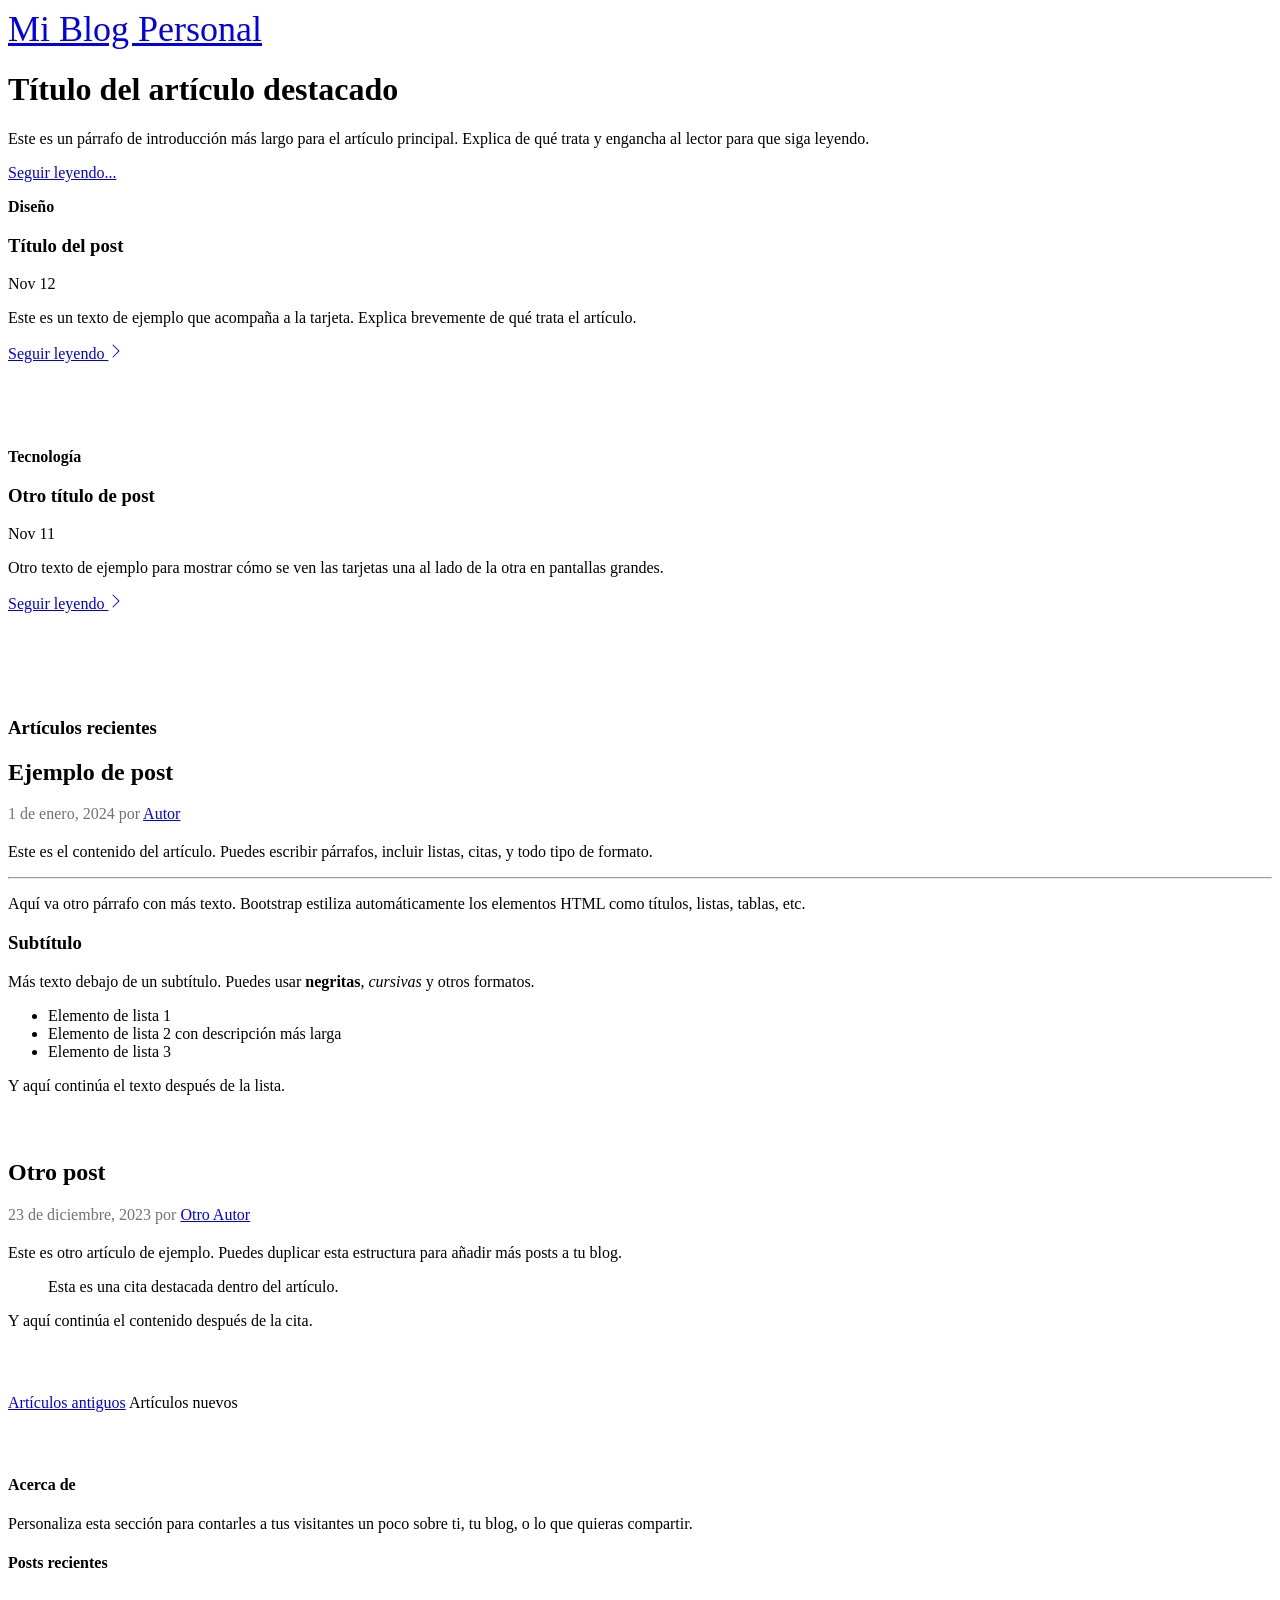
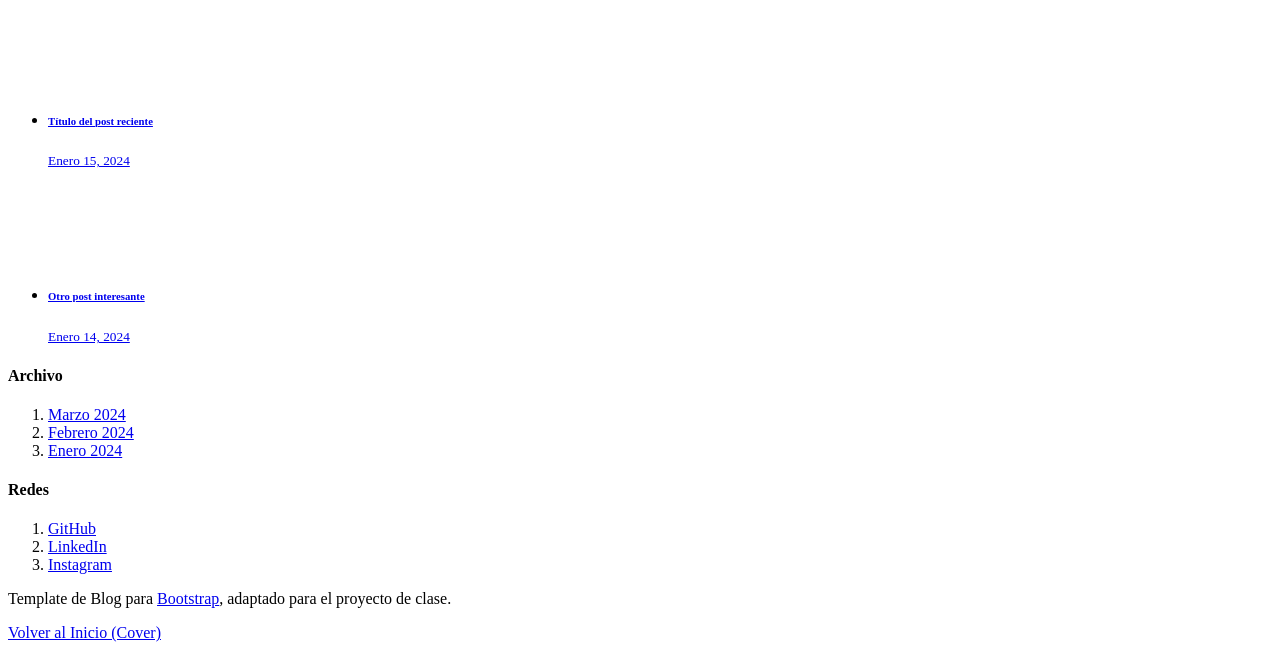
==== blog_test.html @ f382f8a2 "Add files via upload" ====
<!DOCTYPE html>
<html lang="en">
<head>
    <meta charset="UTF-8">
    <meta name="viewport" content="width=device-width, initial-scale=1.0">
    <title>Mi Blog · Bootstrap</title>
    
    <!-- CSS de Bootstrap (CDN) - CORREGIR: Reemplazar # con la URL del CDN -->
    <link href="#" rel="#" >
    
    <style>
        /* Estilos específicos del template Blog */
        .blog-header-logo {
            font-family: "Playfair Display", Georgia, "Times New Roman", serif;
            font-size: 2.25rem;
        }
        
        .blog-header-logo:hover {
            text-decoration: none;
        }
        
        h1, h2, h3, h4, h5, h6 {
            font-family: "Playfair Display", Georgia, "Times New Roman", serif;
        }
        
        .flex-auto {
            flex: 0 0 auto;
        }
        
        .h-250 { height: 250px; }
        @media (min-width: 768px) {
            .h-md-250 { height: 250px; }
        }
        
        /* Paginación */
        .blog-pagination {
            margin-bottom: 4rem;
        }
        
        /* Posts del blog */
        .blog-post {
            margin-bottom: 4rem;
        }
        
        .blog-post-meta {
            margin-bottom: 1.25rem;
            color: #727272;
        }
        
        /* Para imágenes de placeholder (opcional) */
        .bd-placeholder-img {
            font-size: 1.125rem;
            text-anchor: middle;
            -webkit-user-select: none;
            -moz-user-select: none;
            user-select: none;
        }
        
        @media (min-width: 768px) {
            .bd-placeholder-img-lg {
                font-size: 3.5rem;
            }
        }
    </style>
</head>
<body>
    
<div class="container">
    <!-- Header con navegación - VERSIÓN SIMPLIFICADA -->
    <header class="border-bottom lh-1 py-3">
        <div class="row justify-content-center">
            <div class="col-auto">
                <a class="blog-header-logo text-body-emphasis text-decoration-none" href="index.html">
                    Mi Blog Personal
                </a>
            </div>
        </div>
    </header>
</div>

<main class="container">
    <!-- Artículo destacado -->
    <div class="p-4 p-md-5 mb-4 rounded text-body-emphasis bg-body-secondary">
        <div class="col-lg-6 px-0">
            <h1 class="display-4 fst-italic">Título del artículo destacado</h1>
            <p class="lead my-3">
                Este es un párrafo de introducción más largo para el artículo principal. 
                Explica de qué trata y engancha al lector para que siga leyendo.
            </p>
            <p class="lead mb-0">
                <a href="#" class="text-body-emphasis fw-bold">Seguir leyendo...</a> <!-- CORREGIR: Reemplazar # con enlace real -->
            </p>
        </div>
    </div>

    <!-- Tarjetas de artículos secundarios -->
    <div class="row mb-2">
        <div class="col-md-6">
            <div class="row g-0 border rounded overflow-hidden flex-md-row mb-4 shadow-sm h-md-250 position-relative">
                <div class="col p-4 d-flex flex-column position-static">
                    <strong class="d-inline-block mb-2 text-primary-emphasis">Diseño</strong>
                    <h3 class="mb-0">Título del post</h3>
                    <div class="mb-1 text-body-secondary">Nov 12</div>
                    <p class="card-text mb-auto">
                        Este es un texto de ejemplo que acompaña a la tarjeta. 
                        Explica brevemente de qué trata el artículo.
                    </p>
                    <a href="#" class="icon-link gap-1 icon-link-hover stretched-link"> <!-- CORREGIR: Reemplazar # con enlace real -->
                        Seguir leyendo
                        <svg class="bi" width="16" height="16" fill="currentColor" viewBox="0 0 16 16">
                            <path fill-rule="evenodd" d="M4.646 1.646a.5.5 0 0 1 .708 0l6 6a.5.5 0 0 1 0 .708l-6 6a.5.5 0 0 1-.708-.708L10.293 8 4.646 2.354a.5.5 0 0 1 0-.708z"/>
                        </svg>
                    </a>
                </div>
                <div class="col-auto d-none d-lg-block">
                    <!-- 
                        === IMAGEN 1: Artículo Nuevo ===
                        Actualmente hay un div gris de placeholder. Reemplazar con una imagen real.
                        
                        
                        OPCIÓN CON BOOTSTRAP (responsiva):
                        <img src="https://picsum.photos/200/250?random=1" 
                             alt="Imagen representativa del artículo de diseño" 
                             class="img-fluid" 
                             style="height: 250px; object-fit: cover; width: 200px;">
                    -->
                    <div class="bg-secondary" style="width: 200px; height: 250px;"></div>
                </div>
            </div>
        </div>
        
        <div class="col-md-6">
            <div class="row g-0 border rounded overflow-hidden flex-md-row mb-4 shadow-sm h-md-250 position-relative">
                <div class="col p-4 d-flex flex-column position-static">
                    <strong class="d-inline-block mb-2 text-success-emphasis">Tecnología</strong>
                    <h3 class="mb-0">Otro título de post</h3>
                    <div class="mb-1 text-body-secondary">Nov 11</div>
                    <p class="mb-auto">
                        Otro texto de ejemplo para mostrar cómo se ven las tarjetas 
                        una al lado de la otra en pantallas grandes.
                    </p>
                    <a href="#" class="icon-link gap-1 icon-link-hover stretched-link"> <!-- CORREGIR: Reemplazar # con enlace real -->
                        Seguir leyendo
                        <svg class="bi" width="16" height="16" fill="currentColor" viewBox="0 0 16 16">
                            <path fill-rule="evenodd" d="M4.646 1.646a.5.5 0 0 1 .708 0l6 6a.5.5 0 0 1 0 .708l-6 6a.5.5 0 0 1-.708-.708L10.293 8 4.646 2.354a.5.5 0 0 1 0-.708z"/>
                        </svg>
                    </a>
                </div>
                <div class="col-auto d-none d-lg-block">
                    <!-- 
                        === IMAGEN 2: Artículo Nuevo ===
                        Misma situación: placeholder gris a reemplazar.
                        
                        RECOMENDACIÓN: Usar una imagen diferente para variar
                        <img src="https://picsum.photos/200/250?random=2" 
                             alt="Imagen representativa del artículo de tecnología" 
                             style="width: 200px; height: 250px; object-fit: cover;">
                        
                        El parámetro ?random=2 nos dará una imagen distinta a la anterior
                    -->
                    <div class="bg-secondary" style="width: 200px; height: 250px;"></div>
                </div>
            </div>
        </div>
    </div>

    <!-- Contenido principal del blog + sidebar -->
    <div class="row g-5">
        <!-- Columna principal (artículos) -->
        <div class="col-md-8">
            <h3 class="pb-4 mb-4 fst-italic border-bottom">
                Artículos recientes
            </h3>

            <!-- Artículo 1 -->
            <article class="blog-post">
                <h2 class="display-5 link-body-emphasis mb-1">Ejemplo de post</h2>
                <p class="blog-post-meta">1 de enero, 2024 por <a href="#">Autor</a></p> <!-- CORREGIR: Reemplazar # con enlace real -->
                
                <!-- 
                    === POSIBLE IMAGEN 3: Dentro del artículo ===
                    Podemos añadir una imagen para ilustrar el contenido del post
                    
                    EJEMPLO:
                    <img src="https://picsum.photos/800/400?random=3" 
                         alt="Imagen ilustrativa del artículo" 
                         class="img-fluid mb-3 rounded">
                    Esto añadiría una imagen responsiva con bordes redondeados
                -->
                
                <p>
                    Este es el contenido del artículo. Puedes escribir párrafos, 
                    incluir listas, citas, y todo tipo de formato.
                </p>
                <hr>
                <p>
                    Aquí va otro párrafo con más texto. Bootstrap estiliza automáticamente 
                    los elementos HTML como títulos, listas, tablas, etc.
                </p>
                <h3>Subtítulo</h3>
                <p>
                    Más texto debajo de un subtítulo. Puedes usar 
                    <strong>negritas</strong>, <em>cursivas</em> y otros formatos.
                </p>
                <ul>
                    <li>Elemento de lista 1</li>
                    <li>Elemento de lista 2 con descripción más larga</li>
                    <li>Elemento de lista 3</li>
                </ul>
                <p>Y aquí continúa el texto después de la lista.</p>
            </article>

            <!-- Artículo 2 -->
            <article class="blog-post">
                <h2 class="display-5 link-body-emphasis mb-1">Otro post</h2>
                <p class="blog-post-meta">23 de diciembre, 2023 por <a href="#">Otro Autor</a></p> <!-- CORREGIR: Reemplazar # con enlace real -->
                
                <!-- 
                    === POSIBLE IMAGEN 4: Segundo artículo ===
                    Misma oportunidad para añadir contenido visual
                    
                    <img src="https://picsum.photos/800/400?random=4" 
                         alt="Imagen del segundo artículo" 
                         class="img-fluid mb-3 rounded">
                -->
                
                <p>
                    Este es otro artículo de ejemplo. Puedes duplicar esta estructura 
                    para añadir más posts a tu blog.
                </p>
                <blockquote class="blockquote">
                    <p>Esta es una cita destacada dentro del artículo.</p>
                </blockquote>
                <p>
                    Y aquí continúa el contenido después de la cita.
                </p>
            </article>

            <!-- Navegación entre páginas del blog -->
            <nav class="blog-pagination" aria-label="Paginación">
                <a class="btn btn-outline-primary rounded-pill" href="#">Artículos antiguos</a> <!-- CORREGIR: Reemplazar # con enlace real -->
                <a class="btn btn-outline-secondary rounded-pill disabled" aria-disabled="true">Artículos nuevos</a>
            </nav>
        </div>

        <!-- Sidebar (barra lateral) -->
        <div class="col-md-4">
            <div class="position-sticky" style="top: 2rem;">
                <!-- Acerca de -->
                <div class="p-4 mb-3 bg-body-tertiary rounded">
                    <h4 class="fst-italic">Acerca de</h4>
                    <p class="mb-0">
                        Personaliza esta sección para contarles a tus visitantes 
                        un poco sobre ti, tu blog, o lo que quieras compartir.
                    </p>
                </div>

                <!-- Posts recientes -->
                <div>
                    <h4 class="fst-italic">Posts recientes</h4>
                    <ul class="list-unstyled">
                        <li>
                            <a class="d-flex flex-column flex-lg-row gap-3 align-items-start align-items-lg-center py-3 link-body-emphasis text-decoration-none border-top" href="#"> <!-- CORREGIR: Reemplazar # con enlace real -->
                                <!-- 
                                    === IMAGEN 5: Post reciente 1 ===
                                    Miniatura para el primer post reciente
                                    
                                    <img src="https://picsum.photos/96/96?random=5" 
                                         alt="Miniatura del post reciente" 
                                         class="rounded" 
                                         style="width: 96px; height: 96px; object-fit: cover;">
                                -->
                                <div class="bg-secondary" style="width: 100%; height: 96px; max-width: 96px;"></div>
                                <div class="col-lg-8">
                                    <h6 class="mb-0">Título del post reciente</h6>
                                    <small class="text-body-secondary">Enero 15, 2024</small>
                                </div>
                            </a>
                        </li>
                        <li>
                            <a class="d-flex flex-column flex-lg-row gap-3 align-items-start align-items-lg-center py-3 link-body-emphasis text-decoration-none border-top" href="#"> <!-- CORREGIR: Reemplazar # con enlace real -->
                                <!-- 
                                    === IMAGEN 6: Post reciente 2 ===
                                    Miniatura para el segundo post reciente
                                    
                                    <img src="https://picsum.photos/96/96?random=6" 
                                         alt="Miniatura del segundo post reciente" 
                                         class="rounded" 
                                         style="width: 96px; height: 96px; object-fit: cover;">
                                -->
                                <div class="bg-secondary" style="width: 100%; height: 96px; max-width: 96px;"></div>
                                <div class="col-lg-8">
                                    <h6 class="mb-0">Otro post interesante</h6>
                                    <small class="text-body-secondary">Enero 14, 2024</small>
                                </div>
                            </a>
                        </li>
                    </ul>
                </div>

                <!-- Archivo y redes sociales -->
                <div class="p-4">
                    <h4 class="fst-italic">Archivo</h4>
                    <ol class="list-unstyled mb-0">
                        <li><a href="#">Marzo 2024</a></li> <!-- CORREGIR: Reemplazar # con enlace real -->
                        <li><a href="#">Febrero 2024</a></li> <!-- CORREGIR: Reemplazar # con enlace real -->
                        <li><a href="#">Enero 2024</a></li> <!-- CORREGIR: Reemplazar # con enlace real -->
                    </ol>
                </div>

                <div class="p-4">
                    <h4 class="fst-italic">Redes</h4>
                    <ol class="list-unstyled">
                        <li><a href="#">GitHub</a></li> <!-- CORREGIR: Reemplazar # con enlace real a perfil de GitHub -->       
                        <li><a href="#">LinkedIn</a></li> <!-- CORREGIR: Reemplazar # con enlace real a perfil de LinkedIn -->
                        <li><a href="#">Instagram</a></li> <!-- CORREGIR: Reemplazar # con enlace real a perfil de Instagram -->
                    </ol>
                </div>
            </div>
        </div>
    </div>
</main>

<!-- Footer -->
<footer class="py-5 text-center text-body-secondary bg-body-tertiary">
    <p>
        Template de Blog para <a href="https://getbootstrap.com/">Bootstrap</a>, 
        adaptado para el proyecto de clase.
    </p>
    <p class="mb-0">
        <a href="#">Volver al Inicio (Cover)</a> <!-- CORREGIR: Reemplazar # con enlace real -->
    </p>
</footer>

<!-- JavaScript de Bootstrap (para menús interactivos) - CORREGIR: Reemplazar # con la URL del CDN -->
<script src=#></script>
</body>
</html>
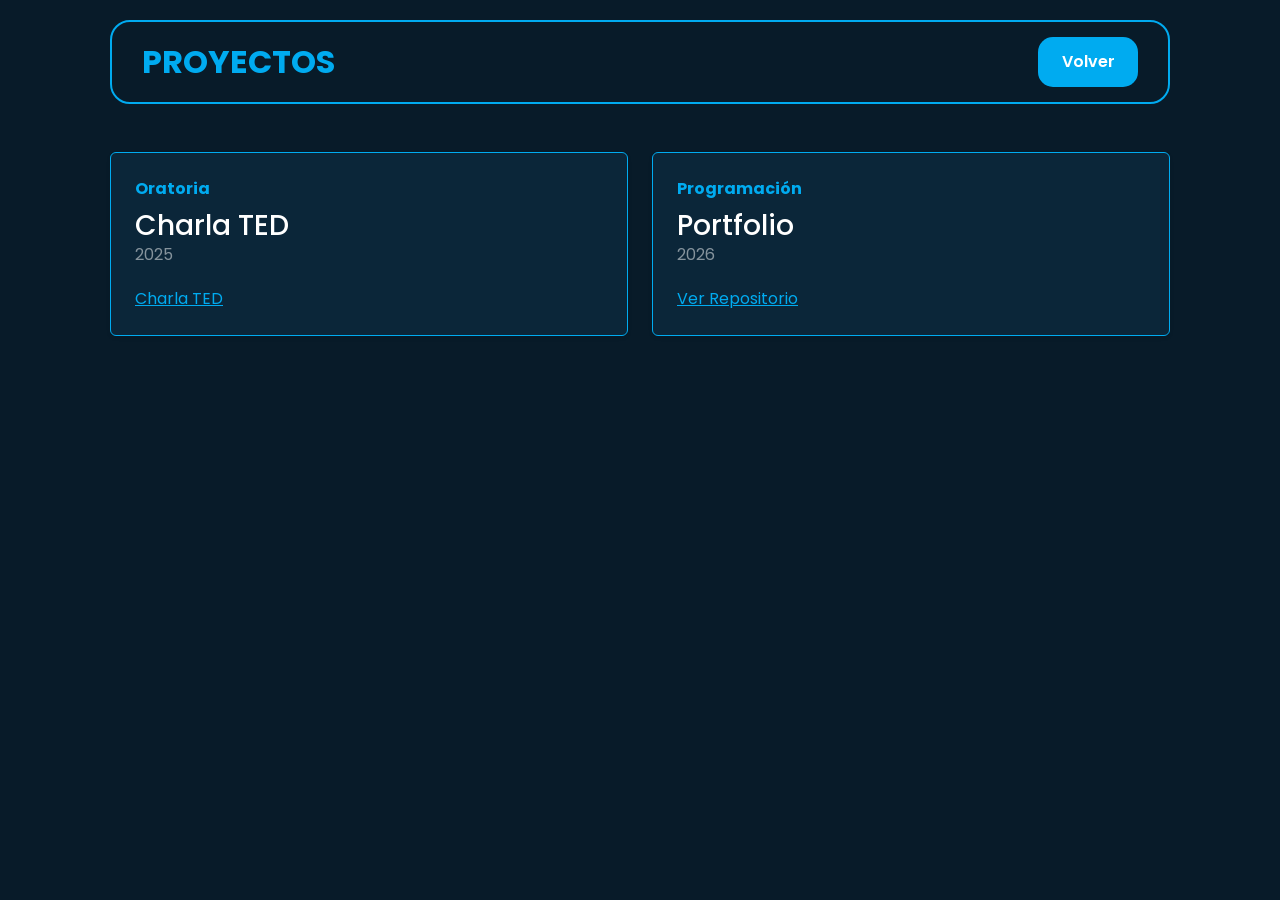
==== commit 2bf45c71: "Update blog_test.html" ====
--- a/blog_test.html
+++ b/blog_test.html
@@ -1,338 +1,61 @@
 <!DOCTYPE html>
-<html lang="en">
+<html lang="es">
 <head>
     <meta charset="UTF-8">
     <meta name="viewport" content="width=device-width, initial-scale=1.0">
-    <title>Mi Blog · Bootstrap</title>
-    
-    <!-- CSS de Bootstrap (CDN) - CORREGIR: Reemplazar # con la URL del CDN -->
-    <link href="#" rel="#" >
-    
+    <title>Mi Blog de Proyectos · Ilan Auzunbud</title>
+    <link href="https://fonts.googleapis.com/css2?family=Poppins:wght@300;400;600;700&display=swap" rel="stylesheet">
+    <link href="https://cdn.jsdelivr.net/npm/bootstrap@5.3.2/dist/css/bootstrap.min.css" rel="stylesheet">
+    <link rel="stylesheet" href="style.css">
     <style>
-        /* Estilos específicos del template Blog */
-        .blog-header-logo {
-            font-family: "Playfair Display", Georgia, "Times New Roman", serif;
-            font-size: 2.25rem;
-        }
-        
-        .blog-header-logo:hover {
-            text-decoration: none;
-        }
-        
-        h1, h2, h3, h4, h5, h6 {
-            font-family: "Playfair Display", Georgia, "Times New Roman", serif;
-        }
-        
-        .flex-auto {
-            flex: 0 0 auto;
-        }
-        
-        .h-250 { height: 250px; }
-        @media (min-width: 768px) {
-            .h-md-250 { height: 250px; }
-        }
-        
-        /* Paginación */
-        .blog-pagination {
-            margin-bottom: 4rem;
-        }
-        
-        /* Posts del blog */
-        .blog-post {
-            margin-bottom: 4rem;
-        }
-        
-        .blog-post-meta {
-            margin-bottom: 1.25rem;
-            color: #727272;
-        }
-        
-        /* Para imágenes de placeholder (opcional) */
-        .bd-placeholder-img {
-            font-size: 1.125rem;
-            text-anchor: middle;
-            -webkit-user-select: none;
-            -moz-user-select: none;
-            user-select: none;
-        }
-        
-        @media (min-width: 768px) {
-            .bd-placeholder-img-lg {
-                font-size: 3.5rem;
-            }
-        }
+        body { background-color: #081b29; color: white; }
+        .bg-custom-dark { background-color: #0b2639; border: 1px solid #00abf0; }
+        .card { background-color: #0b2639; border: 1px solid #00abf0; color: white; }
+        .texto-azul-claro { color: #00abf0 !important; }
+        h1, h2, h3, .lead { color: white; }
+        .blog-header-logo { font-size: 2rem; font-weight: 700; color: #00abf0 !important; text-decoration: none; }
     </style>
 </head>
 <body>
-    
-<div class="container">
-    <!-- Header con navegación - VERSIÓN SIMPLIFICADA -->
-    <header class="border-bottom lh-1 py-3">
-        <div class="row justify-content-center">
-            <div class="col-auto">
-                <a class="blog-header-logo text-body-emphasis text-decoration-none" href="index.html">
-                    Mi Blog Personal
-                </a>
+
+<div class="contenedor">
+    <header class="header-principal mb-5">
+        <a class="blog-header-logo" href="index.html">PROYECTOS</a>
+        <nav class="nav-links">
+            <a href="index.html">Volver</a>
+        </nav>
+    </header>
+
+    <main>
+
+
+        <div class="row mb-5">
+            <div class="col-md-6">
+                <div class="card overflow-hidden flex-md-row mb-4 shadow-sm h-md-250 position-relative">
+                    <div class="col p-4 d-flex flex-column position-static">
+                        <strong class="d-inline-block mb-2 texto-azul-claro">Oratoria</strong>
+                        <h3 class="mb-0">Charla TED</h3>
+                        <div class="mb-1 text-white-50">2025</div>
+                        <p class="card-text mb-auto"></p>
+                        <a href="https://docs.google.com/document/d/1SogCnaP4S0M5Ep50xhNvLPgDomzoGCP98MLKP0SAs8g/edit?usp=sharing" class="texto-azul-claro mt-3">Charla TED</a>
+                    </div>
+                </div>
             </div>
-        </div>
-    </header>
-</div>
-
-<main class="container">
-    <!-- Artículo destacado -->
-    <div class="p-4 p-md-5 mb-4 rounded text-body-emphasis bg-body-secondary">
-        <div class="col-lg-6 px-0">
-            <h1 class="display-4 fst-italic">Título del artículo destacado</h1>
-            <p class="lead my-3">
-                Este es un párrafo de introducción más largo para el artículo principal. 
-                Explica de qué trata y engancha al lector para que siga leyendo.
-            </p>
-            <p class="lead mb-0">
-                <a href="#" class="text-body-emphasis fw-bold">Seguir leyendo...</a> <!-- CORREGIR: Reemplazar # con enlace real -->
-            </p>
-        </div>
-    </div>
-
-    <!-- Tarjetas de artículos secundarios -->
-    <div class="row mb-2">
-        <div class="col-md-6">
-            <div class="row g-0 border rounded overflow-hidden flex-md-row mb-4 shadow-sm h-md-250 position-relative">
-                <div class="col p-4 d-flex flex-column position-static">
-                    <strong class="d-inline-block mb-2 text-primary-emphasis">Diseño</strong>
-                    <h3 class="mb-0">Título del post</h3>
-                    <div class="mb-1 text-body-secondary">Nov 12</div>
-                    <p class="card-text mb-auto">
-                        Este es un texto de ejemplo que acompaña a la tarjeta. 
-                        Explica brevemente de qué trata el artículo.
-                    </p>
-                    <a href="#" class="icon-link gap-1 icon-link-hover stretched-link"> <!-- CORREGIR: Reemplazar # con enlace real -->
-                        Seguir leyendo
-                        <svg class="bi" width="16" height="16" fill="currentColor" viewBox="0 0 16 16">
-                            <path fill-rule="evenodd" d="M4.646 1.646a.5.5 0 0 1 .708 0l6 6a.5.5 0 0 1 0 .708l-6 6a.5.5 0 0 1-.708-.708L10.293 8 4.646 2.354a.5.5 0 0 1 0-.708z"/>
-                        </svg>
-                    </a>
-                </div>
-                <div class="col-auto d-none d-lg-block">
-                    <!-- 
-                        === IMAGEN 1: Artículo Nuevo ===
-                        Actualmente hay un div gris de placeholder. Reemplazar con una imagen real.
-                        
-                        
-                        OPCIÓN CON BOOTSTRAP (responsiva):
-                        <img src="https://picsum.photos/200/250?random=1" 
-                             alt="Imagen representativa del artículo de diseño" 
-                             class="img-fluid" 
-                             style="height: 250px; object-fit: cover; width: 200px;">
-                    -->
-                    <div class="bg-secondary" style="width: 200px; height: 250px;"></div>
+            <div class="col-md-6">
+                <div class="card overflow-hidden flex-md-row mb-4 shadow-sm h-md-250 position-relative">
+                    <div class="col p-4 d-flex flex-column position-static">
+                        <strong class="d-inline-block mb-2 texto-azul-claro">Programación</strong>
+                        <h3 class="mb-0">Portfolio</h3>
+                        <div class="mb-1 text-white-50">2026</div>
+                        <p class="mb-auto"></p>
+                        <a href="https://github.com/50241697/50241697" class="texto-azul-claro mt-3">Ver Repositorio</a>
+                    </div>
                 </div>
             </div>
         </div>
-        
-        <div class="col-md-6">
-            <div class="row g-0 border rounded overflow-hidden flex-md-row mb-4 shadow-sm h-md-250 position-relative">
-                <div class="col p-4 d-flex flex-column position-static">
-                    <strong class="d-inline-block mb-2 text-success-emphasis">Tecnología</strong>
-                    <h3 class="mb-0">Otro título de post</h3>
-                    <div class="mb-1 text-body-secondary">Nov 11</div>
-                    <p class="mb-auto">
-                        Otro texto de ejemplo para mostrar cómo se ven las tarjetas 
-                        una al lado de la otra en pantallas grandes.
-                    </p>
-                    <a href="#" class="icon-link gap-1 icon-link-hover stretched-link"> <!-- CORREGIR: Reemplazar # con enlace real -->
-                        Seguir leyendo
-                        <svg class="bi" width="16" height="16" fill="currentColor" viewBox="0 0 16 16">
-                            <path fill-rule="evenodd" d="M4.646 1.646a.5.5 0 0 1 .708 0l6 6a.5.5 0 0 1 0 .708l-6 6a.5.5 0 0 1-.708-.708L10.293 8 4.646 2.354a.5.5 0 0 1 0-.708z"/>
-                        </svg>
-                    </a>
-                </div>
-                <div class="col-auto d-none d-lg-block">
-                    <!-- 
-                        === IMAGEN 2: Artículo Nuevo ===
-                        Misma situación: placeholder gris a reemplazar.
-                        
-                        RECOMENDACIÓN: Usar una imagen diferente para variar
-                        <img src="https://picsum.photos/200/250?random=2" 
-                             alt="Imagen representativa del artículo de tecnología" 
-                             style="width: 200px; height: 250px; object-fit: cover;">
-                        
-                        El parámetro ?random=2 nos dará una imagen distinta a la anterior
-                    -->
-                    <div class="bg-secondary" style="width: 200px; height: 250px;"></div>
-                </div>
-            </div>
-        </div>
-    </div>
+    </main>
+</div>
 
-    <!-- Contenido principal del blog + sidebar -->
-    <div class="row g-5">
-        <!-- Columna principal (artículos) -->
-        <div class="col-md-8">
-            <h3 class="pb-4 mb-4 fst-italic border-bottom">
-                Artículos recientes
-            </h3>
 
-            <!-- Artículo 1 -->
-            <article class="blog-post">
-                <h2 class="display-5 link-body-emphasis mb-1">Ejemplo de post</h2>
-                <p class="blog-post-meta">1 de enero, 2024 por <a href="#">Autor</a></p> <!-- CORREGIR: Reemplazar # con enlace real -->
-                
-                <!-- 
-                    === POSIBLE IMAGEN 3: Dentro del artículo ===
-                    Podemos añadir una imagen para ilustrar el contenido del post
-                    
-                    EJEMPLO:
-                    <img src="https://picsum.photos/800/400?random=3" 
-                         alt="Imagen ilustrativa del artículo" 
-                         class="img-fluid mb-3 rounded">
-                    Esto añadiría una imagen responsiva con bordes redondeados
-                -->
-                
-                <p>
-                    Este es el contenido del artículo. Puedes escribir párrafos, 
-                    incluir listas, citas, y todo tipo de formato.
-                </p>
-                <hr>
-                <p>
-                    Aquí va otro párrafo con más texto. Bootstrap estiliza automáticamente 
-                    los elementos HTML como títulos, listas, tablas, etc.
-                </p>
-                <h3>Subtítulo</h3>
-                <p>
-                    Más texto debajo de un subtítulo. Puedes usar 
-                    <strong>negritas</strong>, <em>cursivas</em> y otros formatos.
-                </p>
-                <ul>
-                    <li>Elemento de lista 1</li>
-                    <li>Elemento de lista 2 con descripción más larga</li>
-                    <li>Elemento de lista 3</li>
-                </ul>
-                <p>Y aquí continúa el texto después de la lista.</p>
-            </article>
-
-            <!-- Artículo 2 -->
-            <article class="blog-post">
-                <h2 class="display-5 link-body-emphasis mb-1">Otro post</h2>
-                <p class="blog-post-meta">23 de diciembre, 2023 por <a href="#">Otro Autor</a></p> <!-- CORREGIR: Reemplazar # con enlace real -->
-                
-                <!-- 
-                    === POSIBLE IMAGEN 4: Segundo artículo ===
-                    Misma oportunidad para añadir contenido visual
-                    
-                    <img src="https://picsum.photos/800/400?random=4" 
-                         alt="Imagen del segundo artículo" 
-                         class="img-fluid mb-3 rounded">
-                -->
-                
-                <p>
-                    Este es otro artículo de ejemplo. Puedes duplicar esta estructura 
-                    para añadir más posts a tu blog.
-                </p>
-                <blockquote class="blockquote">
-                    <p>Esta es una cita destacada dentro del artículo.</p>
-                </blockquote>
-                <p>
-                    Y aquí continúa el contenido después de la cita.
-                </p>
-            </article>
-
-            <!-- Navegación entre páginas del blog -->
-            <nav class="blog-pagination" aria-label="Paginación">
-                <a class="btn btn-outline-primary rounded-pill" href="#">Artículos antiguos</a> <!-- CORREGIR: Reemplazar # con enlace real -->
-                <a class="btn btn-outline-secondary rounded-pill disabled" aria-disabled="true">Artículos nuevos</a>
-            </nav>
-        </div>
-
-        <!-- Sidebar (barra lateral) -->
-        <div class="col-md-4">
-            <div class="position-sticky" style="top: 2rem;">
-                <!-- Acerca de -->
-                <div class="p-4 mb-3 bg-body-tertiary rounded">
-                    <h4 class="fst-italic">Acerca de</h4>
-                    <p class="mb-0">
-                        Personaliza esta sección para contarles a tus visitantes 
-                        un poco sobre ti, tu blog, o lo que quieras compartir.
-                    </p>
-                </div>
-
-                <!-- Posts recientes -->
-                <div>
-                    <h4 class="fst-italic">Posts recientes</h4>
-                    <ul class="list-unstyled">
-                        <li>
-                            <a class="d-flex flex-column flex-lg-row gap-3 align-items-start align-items-lg-center py-3 link-body-emphasis text-decoration-none border-top" href="#"> <!-- CORREGIR: Reemplazar # con enlace real -->
-                                <!-- 
-                                    === IMAGEN 5: Post reciente 1 ===
-                                    Miniatura para el primer post reciente
-                                    
-                                    <img src="https://picsum.photos/96/96?random=5" 
-                                         alt="Miniatura del post reciente" 
-                                         class="rounded" 
-                                         style="width: 96px; height: 96px; object-fit: cover;">
-                                -->
-                                <div class="bg-secondary" style="width: 100%; height: 96px; max-width: 96px;"></div>
-                                <div class="col-lg-8">
-                                    <h6 class="mb-0">Título del post reciente</h6>
-                                    <small class="text-body-secondary">Enero 15, 2024</small>
-                                </div>
-                            </a>
-                        </li>
-                        <li>
-                            <a class="d-flex flex-column flex-lg-row gap-3 align-items-start align-items-lg-center py-3 link-body-emphasis text-decoration-none border-top" href="#"> <!-- CORREGIR: Reemplazar # con enlace real -->
-                                <!-- 
-                                    === IMAGEN 6: Post reciente 2 ===
-                                    Miniatura para el segundo post reciente
-                                    
-                                    <img src="https://picsum.photos/96/96?random=6" 
-                                         alt="Miniatura del segundo post reciente" 
-                                         class="rounded" 
-                                         style="width: 96px; height: 96px; object-fit: cover;">
-                                -->
-                                <div class="bg-secondary" style="width: 100%; height: 96px; max-width: 96px;"></div>
-                                <div class="col-lg-8">
-                                    <h6 class="mb-0">Otro post interesante</h6>
-                                    <small class="text-body-secondary">Enero 14, 2024</small>
-                                </div>
-                            </a>
-                        </li>
-                    </ul>
-                </div>
-
-                <!-- Archivo y redes sociales -->
-                <div class="p-4">
-                    <h4 class="fst-italic">Archivo</h4>
-                    <ol class="list-unstyled mb-0">
-                        <li><a href="#">Marzo 2024</a></li> <!-- CORREGIR: Reemplazar # con enlace real -->
-                        <li><a href="#">Febrero 2024</a></li> <!-- CORREGIR: Reemplazar # con enlace real -->
-                        <li><a href="#">Enero 2024</a></li> <!-- CORREGIR: Reemplazar # con enlace real -->
-                    </ol>
-                </div>
-
-                <div class="p-4">
-                    <h4 class="fst-italic">Redes</h4>
-                    <ol class="list-unstyled">
-                        <li><a href="#">GitHub</a></li> <!-- CORREGIR: Reemplazar # con enlace real a perfil de GitHub -->       
-                        <li><a href="#">LinkedIn</a></li> <!-- CORREGIR: Reemplazar # con enlace real a perfil de LinkedIn -->
-                        <li><a href="#">Instagram</a></li> <!-- CORREGIR: Reemplazar # con enlace real a perfil de Instagram -->
-                    </ol>
-                </div>
-            </div>
-        </div>
-    </div>
-</main>
-
-<!-- Footer -->
-<footer class="py-5 text-center text-body-secondary bg-body-tertiary">
-    <p>
-        Template de Blog para <a href="https://getbootstrap.com/">Bootstrap</a>, 
-        adaptado para el proyecto de clase.
-    </p>
-    <p class="mb-0">
-        <a href="#">Volver al Inicio (Cover)</a> <!-- CORREGIR: Reemplazar # con enlace real -->
-    </p>
-</footer>
-
-<!-- JavaScript de Bootstrap (para menús interactivos) - CORREGIR: Reemplazar # con la URL del CDN -->
-<script src=#></script>
 </body>
-</html>+</html>
--- a/style.css
+++ b/style.css
@@ -0,0 +1,185 @@
+
+        body {
+            background-color: #081b29;
+            color: white;
+            font-family: 'Poppins', sans-serif;
+            margin: 0;
+            scroll-behavior: smooth;
+        }
+
+        .contenedor {
+            max-width: 1100px;
+            margin: 0 auto;
+            padding: 0 20px;
+        }
+
+        .texto-azul {
+            color: #00abf0;
+        }
+
+        
+        .header-principal {
+            display: flex;
+            justify-content: space-between;
+            align-items: center;
+            padding: 15px 30px;
+            margin-top: 20px;
+            border: 2px solid; color: #00abf0;
+            border-radius: 20px;
+            box-sizing: border-box;
+
+
+        }
+
+
+
+
+        .nav-links {
+
+        display: flex;
+        gap: 15px;
+        }
+
+    
+
+        .nav-links a {
+            color: white;
+            text-decoration: none;
+            font-weight: 600;
+            margin-left: 30px;
+            transition: 0.3s;
+
+            width: 100px;
+            height: 50px;
+            background-color: #00abf0;
+            border-radius: 15px;
+
+            display: flex;
+            justify-content: center;
+            align-items: center;
+
+        }
+
+        .nav-links a:hover {
+            color: #081b29;
+        }
+
+        
+        .seccion {
+            padding: 100px 0;
+            display: flex;
+            flex-direction: column;
+            align-items: center;
+            text-align: center;
+            min-height: 80vh;
+        }
+
+        
+        .foto-perfil {
+            width: 220px;
+            height: 220px;
+            border-radius: 50%;
+            border: 5px solid #00abf0;
+            object-fit: cover;
+            margin-bottom: 25px;
+        }
+
+        .titulo-grande {
+            font-size: 3.5rem;
+            margin: 10px 0;
+        }
+
+        .subtitulo {
+            font-size: 1.5rem;
+            color: #00abf0;
+        }
+
+        
+          .btn-proyectos {
+            background-color: #00abf0;
+            color: white;
+            padding: 12px 35px;
+            text-decoration: none;
+            font-weight: 700;
+            border-radius: 8px;
+            margin-top: 25px;
+            transition: 0.3s;
+            display: inline-block;
+        }
+
+        .btn-proyectos:hover {
+            color: #081b29;
+        }
+
+        /* Redes Sociales */
+        .redes-sociales {
+            margin: 25px 0;
+        }
+
+        .redes-sociales a {
+            font-size: 28px;
+            color: #00abf0;
+            border: 2px solid #00abf0;
+            width: 50px;
+            height: 50px;
+            display: inline-flex;
+            justify-content: center;
+            align-items: center;
+            border-radius: 50%;
+            margin: 0 10px;
+            text-decoration: none;
+            transition: 0.4s;
+        }
+
+        .redes-sociales a:hover {
+            color: white;
+            border-color: white;
+            transform: translateY(-5px);
+        }
+
+        
+        .caja-proyectos {
+            border: 2px solid #00abf0;
+            border-radius: 15px;
+            padding: 40px;
+            max-width: 600px;
+            width: 100%;
+        }
+
+        .proyecto-item {
+            margin-bottom: 15px;
+            font-size: 1.2rem;
+        }
+
+        
+@media (max-width: 768px) {
+    
+    .header-principal {
+        flex-direction: column; 
+        gap: 15px;
+        padding: 20px;
+    }
+
+    .nav-links {
+        flex-wrap: wrap;       
+        justify-content: center;
+        margin-left: 0;
+        gap: 10px;
+    }
+
+    .nav-links a {
+        margin-left: 0;        
+        width: 90px;           
+        height: 40px;
+        font-size: 0.9rem;
+    }
+
+    .titulo-grande {
+        font-size: 2.2rem;     
+    }
+
+    .foto-perfil {
+        width: 160px;          
+        height: 160px;
+    }
+}
